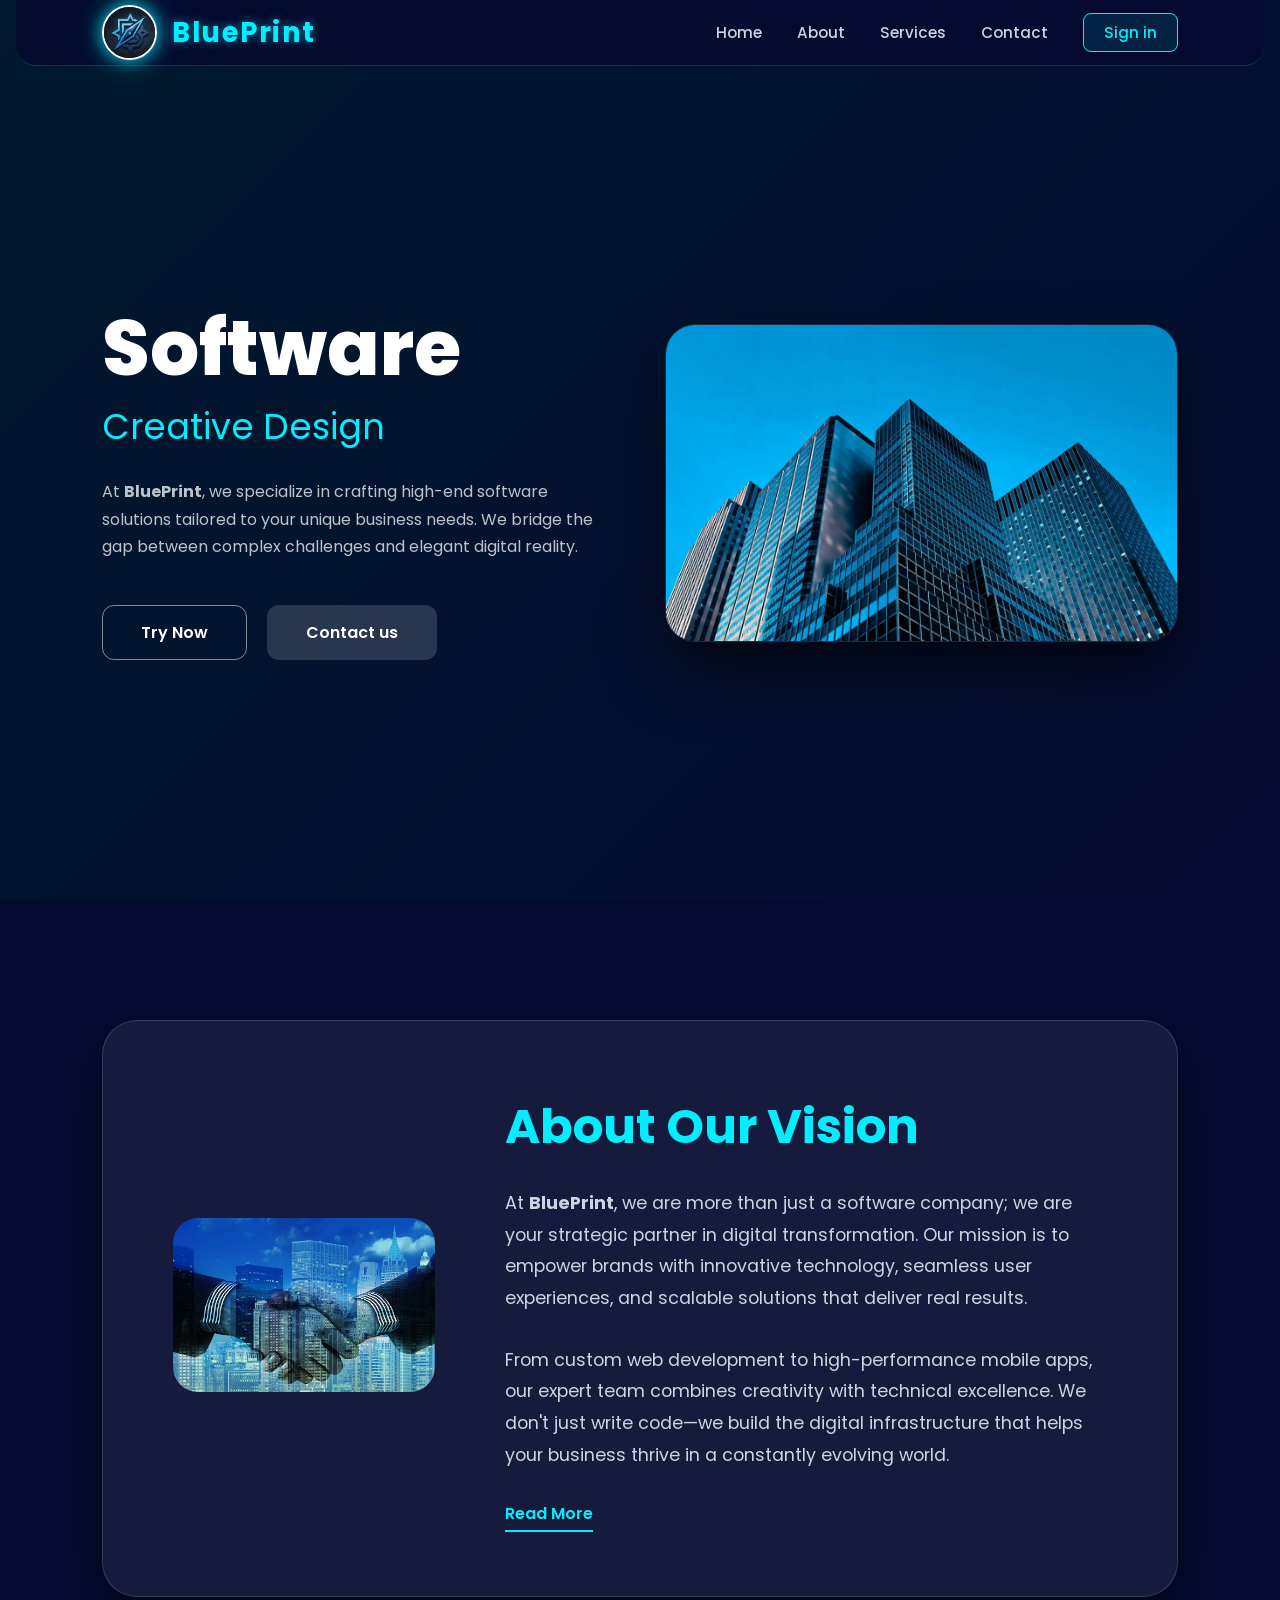
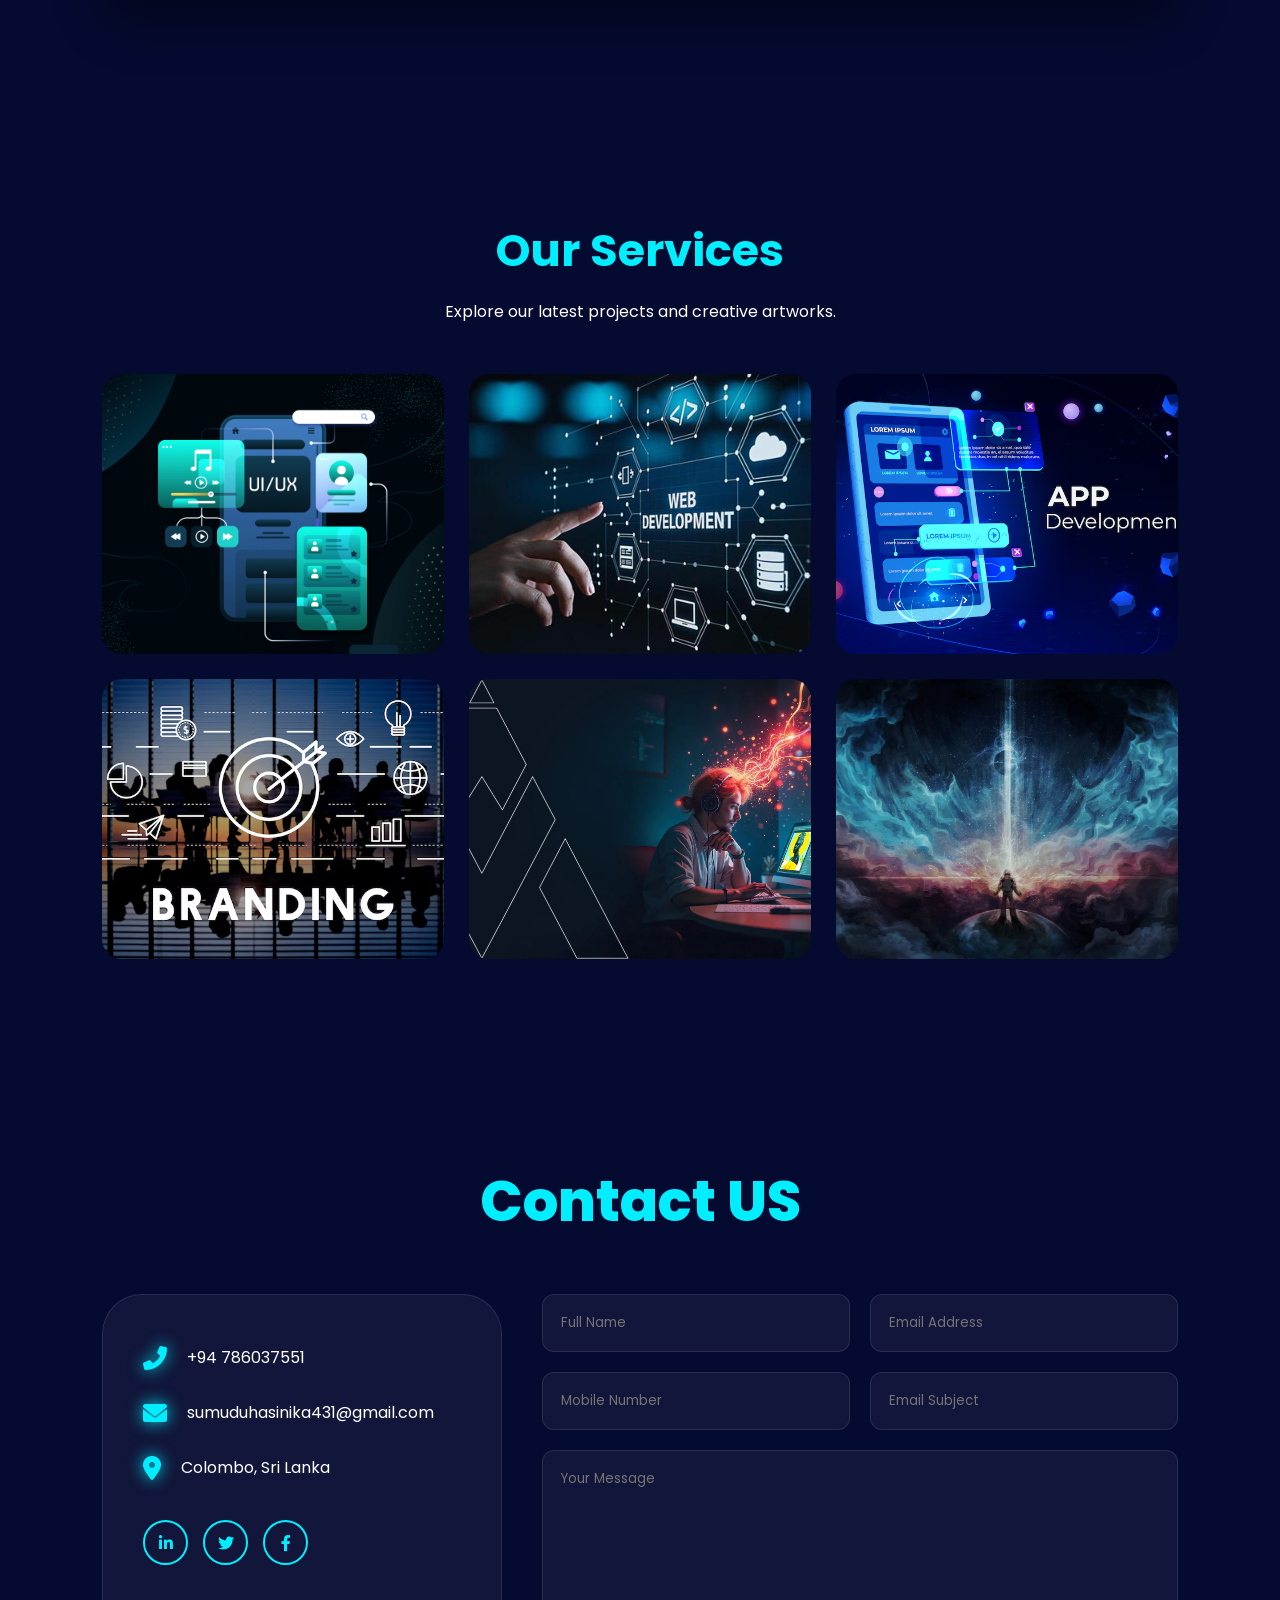
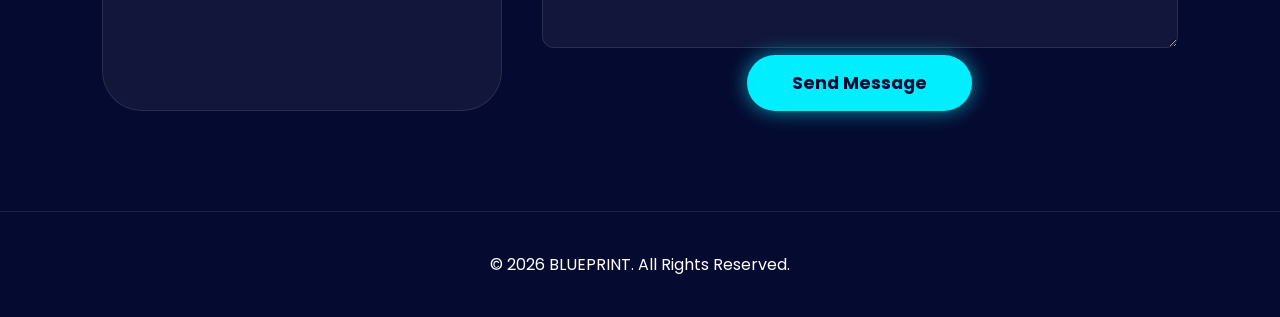
==== index.html @ 322b0992 "Add files via upload" ====
<!DOCTYPE html>
<html lang="en">

<head>
    <meta charset="UTF-8">
    <meta name="viewport" content="width=device-width, initial-scale=1.0">
    <title> BluePrint</title>
    <link rel="stylesheet" href="https://cdnjs.cloudflare.com/ajax/libs/font-awesome/6.0.0/css/all.min.css">
    <link rel="stylesheet" href="style.css">
</head>

<body>
    <div class="hero">
        <nav>
            <div class="logo">
                <img src="asseste/WhatsApp Image 2026-03-26 at 07.29.57.jpeg" alt="BluePrint Logo" class="logo-img">
                <span class="logo-text">BluePrint</span>
            </div>
            <ul>
                <li><a href="#">Home</a></li>
                <li><a href="#">About</a></li>
                <li><a href="#">Services</a></li>
                <li><a href="#">Contact</a></li>
                <li><a href="#" class="signin-btn">Sign in</a></li>
            </ul>
        </nav>

        <div class="content">
            <div class="hero-text">
                <h1>Software</h1>
                <h2>Creative Design</h2>
                <p>
                    At <strong>BluePrint</strong>, we specialize in crafting high-end software solutions
                    tailored to your unique business needs. We bridge the gap between
                    complex challenges and elegant digital reality.
                </p>
                <div class="buttons">
                    <a href="#" class="btn btn-outline">Try Now</a>
                    <a href="#" class="btn btn-fill">Contact us</a>
                </div>
            </div>

            <div class="hero-image">
                <img src="asseste/image 8.jpg" alt="Building Design" class="main-img">
            </div>
        </div>
    </div>

    <section class="about-section">
        <div class="about-container">
            <div class="about-image">
                <img src="asseste/image 1.webp" alt="Creative Design">
            </div>
            <div class="about-text">
                <h3>About Our Vision</h3>
                <p>
                    At <strong>BluePrint</strong>, we are more than just a software company; we are your strategic
                    partner in digital transformation. Our mission is to empower brands with
                    innovative technology, seamless user experiences, and scalable solutions that
                    deliver real results.
                </p>
                <p>
                    From custom web development to high-performance mobile apps, our expert team
                    combines creativity with technical excellence. We don't just write code—we
                    build the digital infrastructure that helps your business thrive in a
                    constantly evolving world.
                </p>
                <a href="#" class="btn-read">Read More</a>
            </div>
        </div>
    </section>

    <section class="gallery-section">
        <div class="gallery-header">
            <h2>Our Services</h2>
            <p>Explore our latest projects and creative artworks.</p>
        </div>

        <div class="gallery-grid">
            <div class="gallery-item">
                <img src="asseste/image 2.png" alt="Work 1">
                <div class="overlay"><span>UI/UX Design</span></div>
            </div>
            <div class="gallery-item">
                <img src="asseste/image 3.jpg" alt="Work 2">
                <div class="overlay"><span>Web Development</span></div>
            </div>
            <div class="gallery-item">
                <img src="asseste/image 4.avif" alt="Work 3">
                <div class="overlay"><span>Mobile App</span></div>
            </div>
            <div class="gallery-item">
                <img src="asseste/image 5.avif" alt="Work 4">
                <div class="overlay"><span>Branding</span></div>
            </div>
            <div class="gallery-item">
                <img src="asseste/image 6.webp" alt="Work 5">
                <div class="overlay"><span>Graphic Design</span></div>
            </div>
            <div class="gallery-item">
                <img src="asseste/image 7.jpg" alt="Work 6">
                <div class="overlay"><span>Digital Art</span></div>
            </div>
        </div>
    </section>

    <section class="contact-section" id="contact">
        <h2 class="main-title">Contact US</h2>

        <div class="contact-container">
            <div class="contact-info-box">
                <div class="info-item">
                    <i class="fas fa-phone-alt"></i>
                    <span>+94 786037551</span>
                </div>
                <div class="info-item">
                    <i class="fas fa-envelope"></i>
                    <span>sumuduhasinika431@gmail.com</span>
                </div>
                <div class="info-item">
                    <i class="fas fa-map-marker-alt"></i>
                    <span>Colombo, Sri Lanka</span>
                </div>

                <div class="social-icons-row">
                    <a href="#" class="s-icon"><i class="fab fa-linkedin-in"></i></a>
                    <a href="#" class="s-icon"><i class="fab fa-twitter"></i></a>
                    <a href="#" class="s-icon"><i class="fab fa-facebook-f"></i></a>
                </div>
            </div>

            <div class="contact-form-box">
                <form>
                    <div class="input-group">
                        <input type="text" placeholder="Full Name">
                        <input type="email" placeholder="Email Address">
                    </div>
                    <div class="input-group">
                        <input type="number" placeholder="Mobile Number">
                        <input type="text" placeholder="Email Subject">
                    </div>
                    <textarea placeholder="Your Message" rows="8"></textarea>
                    <div class="form-btn">
                        <button type="submit" class="send-btn">Send Message</button>
                    </div>
                </form>
            </div>
        </div>
    </section>

    <footer>
        <p>&copy; 2026 BLUEPRINT. All Rights Reserved.</p>
    </footer>
</body>

</html>
---- style.css ----
@import url('https://fonts.googleapis.com/css2?family=Poppins:wght@400;600;700&display=swap');


* {
    margin: 0;
    padding: 0;
    box-sizing: border-box;
    font-family: 'Poppins', sans-serif;
}

body {
    background-color: #050a30; 
    color: white;
    overflow-x: hidden;
    scroll-behavior: smooth;
}

.hero {
    width: 100%;
    min-height: 100vh;
    background: linear-gradient(135deg, #001a2e 0%, #050a30 100%);
    padding: 0 8%;
    display: flex;
    flex-direction: column;
}

nav {
    display: flex;
    align-items: center;
    justify-content: space-between;
    padding: 5px 5%;
    position: sticky;
    top: 0;
    z-index: 1000;
    background: rgba(5, 10, 48, 0.85); 
    backdrop-filter: blur(15px);
    border-bottom: 1px solid rgba(0, 238, 255, 0.2);
    border-radius: 0 0 20px 20px;
    margin: 0 -8%;
    padding-left: 8%;
    padding-right: 8%;
}

.logo {
    display: flex;
    align-items: center;
    gap: 15px;
}


.logo-img {
    width: 55px;
    height: 55px;
    border-radius: 50%;
    object-fit: cover;
    border: 2px solid #ffffff; 
    box-shadow: 0 0 15px rgba(0, 238, 255, 0.8), 
                0 0 30px rgba(0, 238, 255, 0.4);
    transition: 0.4s ease;
}

.logo-img:hover {
    transform: scale(1.1) rotate(5deg);
    box-shadow: 0 0 25px rgba(0, 238, 255, 1), 
                0 0 50px rgba(0, 238, 255, 0.6);
    border-color: #00eeff;
}

.logo-text {
    font-size: 1.7rem;
    font-weight: 700;
    color: #00eeff; 
    letter-spacing: 1.5px;
    text-shadow: 0 0 10px rgba(0, 238, 255, 0.5);
}

nav ul {
    display: flex;
    align-items: center;
    list-style: none;
}

nav ul li {
    margin-left: 35px;
}

nav ul li a {
    text-decoration: none;
    color: #cbd5e0;
    font-size: 0.95rem;
    font-weight: 500;
    transition: 0.3s;
    position: relative;
    padding-bottom: 5px;
}

nav ul li a::after {
    content: '';
    position: absolute;
    width: 0%;
    height: 2px;
    background: #00eeff;
    left: 0;
    bottom: 0;
    transition: width 0.3s ease;
}

nav ul li a:hover::after {
    width: 100%;
}

nav ul li a:hover {
    color: #00eeff;
}

.signin-btn {
    border: 1px solid #00eeff;
    padding: 8px 20px;
    border-radius: 8px;
    background: rgba(0, 238, 255, 0.1);
    color: #00eeff !important;
    transition: 0.3s;
}

.signin-btn:hover {
    background: #00eeff;
    color: #050a30 !important;
    box-shadow: 0 0 15px #00eeff;
}

/* Hero Content Area */
.content {
    display: flex;
    align-items: center;
    justify-content: space-between;
    flex: 1;
    padding: 50px 0;
    gap: 50px;
}

.hero-text {
    flex: 1;
    max-width: 650px;
}

.hero-text h1 {
    font-size: 4.8rem;
    line-height: 1.1;
    margin-bottom: 10px;
    font-weight: 800;
}

.hero-text h2 {
    font-size: 2.2rem;
    color: #00eeff;
    font-weight: 400;
    margin-bottom: 25px;
}

.hero-text p {
    font-size: 1rem;
    line-height: 1.7;
    color: #bdc3c7;
    margin-bottom: 45px;
}

.hero-image {
    flex: 1;
    display: flex;
    justify-content: flex-end;
}

.hero-image img {
    width: 100%;
    max-width: 580px;
    border-radius: 30px;
    box-shadow: 0 30px 60px rgba(0, 0, 0, 0.6);
    border: 1px solid rgba(255, 255, 255, 0.1);
    transition: transform 0.6s cubic-bezier(0.175, 0.885, 0.32, 1.275);
}

.hero-image img:hover {
    transform: translateY(-15px) scale(1.03);
}

.buttons {
    display: flex;
    gap: 20px;
}

.btn {
    text-decoration: none;
    color: white;
    padding: 14px 38px;
    border-radius: 12px;
    font-size: 1rem;
    font-weight: 600;
    transition: all 0.3s ease;
    border: 1px solid rgba(255, 255, 255, 0.5);
}

.btn:hover {
    color: #00eeff; 
    border-color: #00eeff;
    background: rgba(0, 238, 255, 0.05);
}

.btn-fill {
    background: rgba(255, 255, 255, 0.15);
    border-color: transparent;
}

/* --- 2. About Section --- */
.about-section {
    padding: 120px 8%;
}

.about-container {
    display: flex;
    align-items: center;
    justify-content: space-between;
    gap: 70px;
    background: rgba(255, 255, 255, 0.07); 
    backdrop-filter: blur(20px);
    padding: 70px;
    border-radius: 35px;
    border: 1px solid rgba(255, 255, 255, 0.15); 
    box-shadow: 0 25px 50px rgba(0, 0, 0, 0.4);
    transition: 0.4s ease;
}

.about-container:hover {
    transform: translateY(-8px);
    background: rgba(255, 255, 255, 0.1);
}

.about-image img {
    max-width: 100%;
    border-radius: 25px;
}

.about-text h3 {
    font-size: 3rem;
    margin-bottom: 25px;
    color: #00eeff;
}

.about-text p {
    font-size: 1.1rem;
    line-height: 1.8;
    color: #cbd5e0;
    margin-bottom: 30px;
}

.btn-read {
    text-decoration: none;
    color: #00eeff;
    font-weight: 600;
    border-bottom: 2px solid #00eeff;
    padding-bottom: 5px;
    transition: 0.3s;
}

.btn-read:hover {
    letter-spacing: 1px;
}

/* --- 3. Gallery Section --- */
.gallery-section {
    padding: 100px 8%;
    text-align: center;
}

.gallery-header h2 {
    font-size: 2.8rem;
    margin-bottom: 15px;
    color: #00eeff;
}

.gallery-grid {
    display: grid;
    grid-template-columns: repeat(auto-fit, minmax(320px, 1fr));
    gap: 25px;
    margin-top: 50px;
}

.gallery-item {
    position: relative;
    border-radius: 20px;
    overflow: hidden;
    height: 280px;
    cursor: pointer;
}

.gallery-item img {
    width: 100%;
    height: 100%;
    object-fit: cover;
    transition: 0.6s ease;
}

.gallery-item:hover img {
    transform: scale(1.1);
}

.overlay {
    position: absolute;
    inset: 0;
    background: linear-gradient(to top, rgba(0, 238, 255, 0.7), transparent);
    display: flex;
    align-items: flex-end;
    justify-content: center;
    padding-bottom: 30px;
    opacity: 0;
    transition: 0.4s ease;
}

.gallery-item:hover .overlay {
    opacity: 1;
}

/* --- 4. Contact Section --- */
.contact-section {
    padding: 100px 8%;
    text-align: center;
}

.main-title {
    font-size: 3.5rem;
    margin-bottom: 50px;
    font-weight: 800;
    color: #00eeff;
}

.contact-container {
    display: flex;
    justify-content: center;
    gap: 40px;
}

.contact-info-box {
    flex: 1;
    background: rgba(255, 255, 255, 0.05);
    padding: 50px 40px;
    border-radius: 40px;
    text-align: left;
    border: 1px solid rgba(255, 255, 255, 0.1);
}

.info-item {
    display: flex;
    align-items: center;
    gap: 20px;
    margin-bottom: 30px;
}

.info-item i {
    font-size: 1.5rem;
    color: #00eeff;
    filter: drop-shadow(0 0 8px #00eeff);
}

.social-icons-row {
    display: flex;
    gap: 15px;
    margin-top: 40px;
}

.s-icon {
    width: 45px;
    height: 45px;
    border: 2px solid #00eeff;
    border-radius: 50%;
    display: flex;
    align-items: center;
    justify-content: center;
    color: #00eeff;
    text-decoration: none;
    transition: 0.3s ease;
}

.s-icon:hover {
    background: #00eeff;
    color: #050a30;
    box-shadow: 0 0 20px #00eeff;
}

.contact-form-box {
    flex: 2;
}

.input-group {
    display: flex;
    gap: 20px;
    margin-bottom: 20px;
}

.contact-form-box input, .contact-form-box textarea {
    width: 100%;
    padding: 18px;
    background: rgba(255, 255, 255, 0.05);
    border: 1px solid rgba(255, 255, 255, 0.1);
    border-radius: 12px;
    color: white;
    outline: none;
    transition: 0.3s;
}

.contact-form-box input:focus, .contact-form-box textarea:focus {
    border-color: #00eeff;
    box-shadow: 0 0 10px rgba(0, 238, 255, 0.3);
}

.send-btn {
    padding: 15px 45px;
    background: #00eeff;
    border: none;
    border-radius: 30px;
    color: #050a30;
    font-size: 1.1rem;
    font-weight: 700;
    cursor: pointer;
    box-shadow: 0 0 20px rgba(0, 238, 255, 0.6);
    transition: 0.4s ease;
}

.send-btn:hover {
    transform: scale(1.05);
    box-shadow: 0 0 35px #00eeff;
}

footer {
    padding: 40px;
    text-align: center;
    border-top: 1px solid rgba(255,255,255,0.1);
}

/* --- Responsive Design --- */
@media (max-width: 992px) {
    nav {
        margin: 0;
        border-radius: 0;
    }
    .content, .about-container, .contact-container {
        flex-direction: column;
        text-align: center;
    }
    .input-group { flex-direction: column; }
    .hero-image, .about-image { justify-content: center; }
    nav ul { display: none; }
}
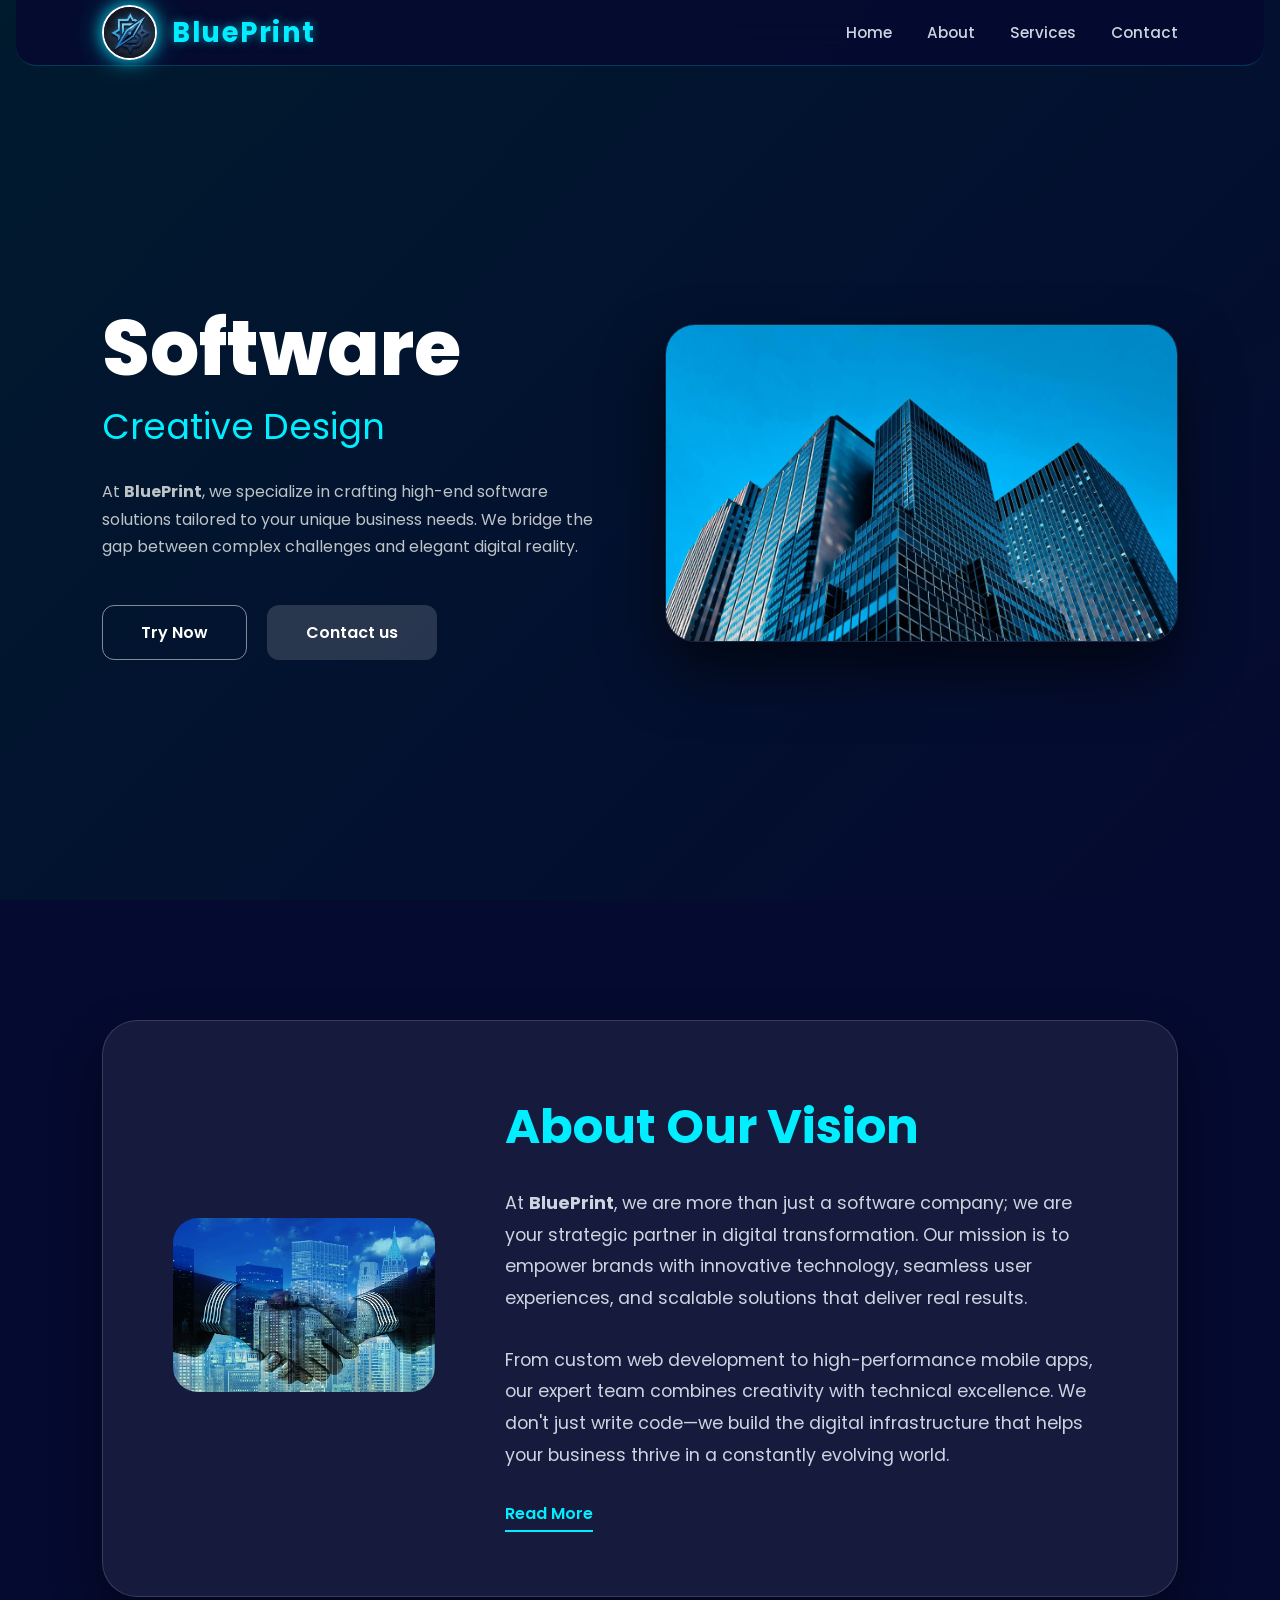
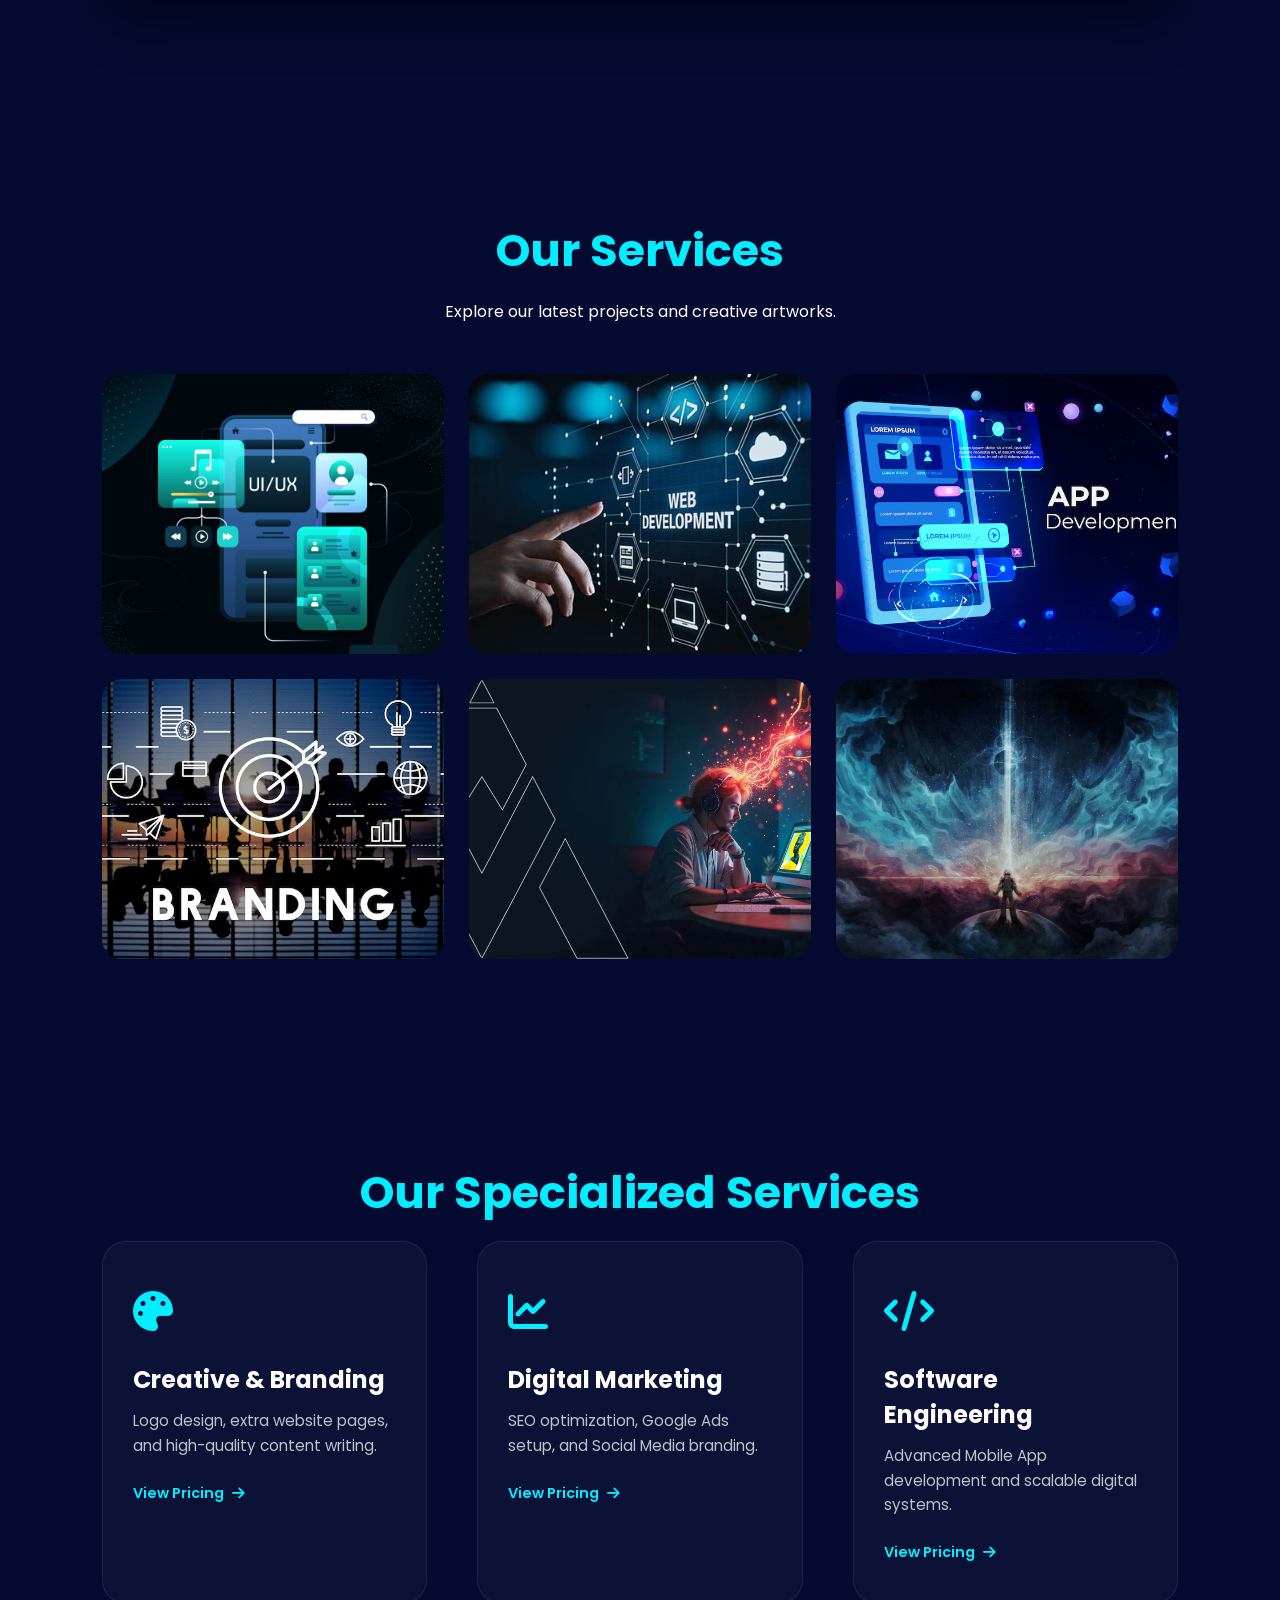
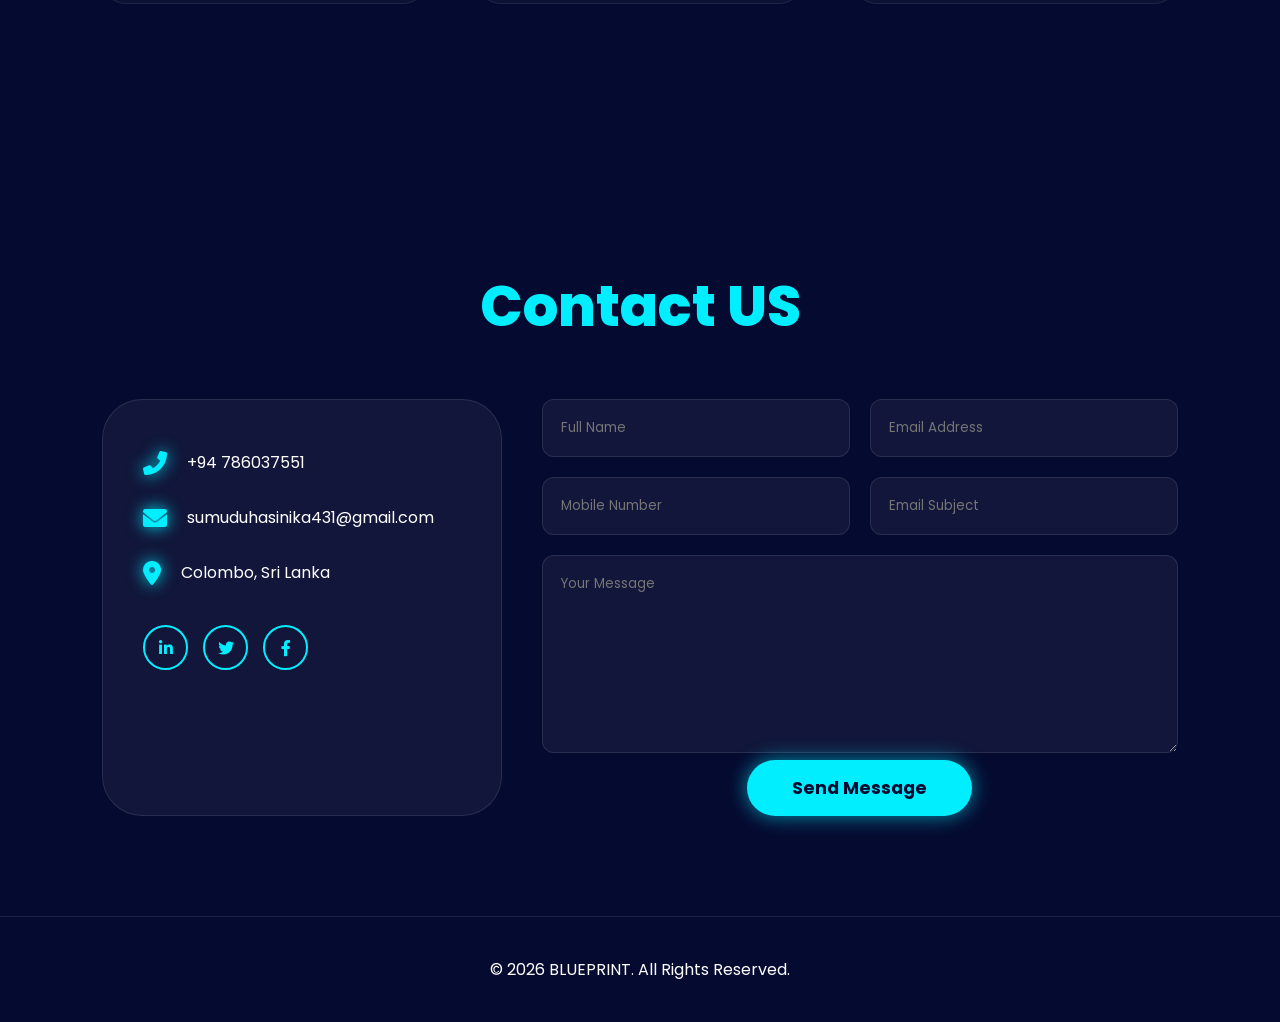
==== commit ab713cd8: "Update index.html" ====
--- a/index.html
+++ b/index.html
@@ -17,11 +17,11 @@
                 <span class="logo-text">BluePrint</span>
             </div>
             <ul>
-                <li><a href="#">Home</a></li>
-                <li><a href="#">About</a></li>
-                <li><a href="#">Services</a></li>
-                <li><a href="#">Contact</a></li>
-                <li><a href="#" class="signin-btn">Sign in</a></li>
+                <li><a href="#home">Home</a></li>
+                <li><a href="#about">About</a></li>
+                <li><a href="#services">Services</a></li>
+                <li><a href="#contact">Contact</a></li>
+                
             </ul>
         </nav>
 
@@ -104,6 +104,34 @@
         </div>
     </section>
 
+    <section class="interactive-services">
+    <h2 class="section-title">Our Specialized Services</h2>
+    
+
+    <div class="category-cards-grid">
+        <a href="creative-branding.html" class="category-card">
+            <div class="cat-icon"><i class="fas fa-palette"></i></div>
+            <h3>Creative & Branding</h3>
+            <p>Logo design, extra website pages, and high-quality content writing.</p>
+            <span class="view-btn">View Pricing <i class="fas fa-arrow-right"></i></span>
+        </a>
+
+        <a href="digital-marketing.html" class="category-card">
+            <div class="cat-icon"><i class="fas fa-chart-line"></i></div>
+            <h3>Digital Marketing</h3>
+            <p>SEO optimization, Google Ads setup, and Social Media branding.</p>
+            <span class="view-btn">View Pricing <i class="fas fa-arrow-right"></i></span>
+        </a>
+
+        <a href="software-engineering.html" class="category-card">
+            <div class="cat-icon"><i class="fas fa-code"></i></div>
+            <h3>Software Engineering</h3>
+            <p>Advanced Mobile App development and scalable digital systems.</p>
+            <span class="view-btn">View Pricing <i class="fas fa-arrow-right"></i></span>
+        </a>
+    </div>
+</section>
+
     <section class="contact-section" id="contact">
         <h2 class="main-title">Contact US</h2>
 
@@ -151,6 +179,7 @@
     <footer>
         <p>&copy; 2026 BLUEPRINT. All Rights Reserved.</p>
     </footer>
+    <script src="script.js"></script>
 </body>
 
-</html>+</html>
--- a/style.css
+++ b/style.css
@@ -449,4 +449,283 @@
     .input-group { flex-direction: column; }
     .hero-image, .about-image { justify-content: center; }
     nav ul { display: none; }
-}+}
+
+/* ==========================================================================
+   INTERACTIVE CATEGORIES & PRICE CHARTS CSS
+   ========================================================================== */
+
+.interactive-services {
+    padding: 100px 8%;
+    text-align: center;
+}
+.section-title{
+    font-size: 2.8rem;
+    margin-bottom: 15px;
+    color: #00eeff;
+}
+
+/* 1. Main Category Cards Layout */
+.category-cards-grid {
+    display: grid;
+    grid-template-columns: repeat(auto-fit, minmax(280px, 1fr));
+    gap: 50px;
+    margin-bottom: 60px;
+}
+
+.category-card {
+    background: rgba(255, 255, 255, 0.03);
+    border: 1px solid rgba(255, 255, 255, 0.08);
+    border-radius: 24px;
+    padding: 40px 30px;
+    cursor: pointer;
+    transition: all 0.3s ease;
+    text-align: left;
+    position: relative;
+    overflow: hidden;
+}
+
+.cat-icon {
+    font-size: 2.5rem;
+    color: #00eeff;
+    margin-bottom: 20px;
+}
+
+.category-card h3 {
+    font-size: 1.5rem;
+    margin-bottom: 12px;
+    color: white;
+}
+
+.category-card p {
+    font-size: 0.95rem;
+    color: #bdc3c7;
+    line-height: 1.6;
+    margin-bottom: 25px;
+}
+
+.view-btn {
+    font-size: 0.9rem;
+    font-weight: 600;
+    color: #00eeff;
+    display: flex;
+    align-items: center;
+    gap: 8px;
+    transition: 0.3s;
+}
+
+/* Active and Hover States for Main Categories */
+.category-card {
+    background: rgba(255, 255, 255, 0.03);
+    border: 1px solid rgba(255, 255, 255, 0.08);
+    border-radius: 24px;
+    padding: 40px 30px;
+    cursor: pointer;
+    transition: all 0.3s ease;
+    text-align: left;
+    position: relative;
+    overflow: hidden;
+    
+    /* <a> ටැග් එකක් නිසා එකතු කළ යුතු කොටස් */
+    text-decoration: none; 
+    display: block; 
+}
+
+/* Hover එක කලින් විදිහටම වැඩ කරන්න */
+.category-card:hover {
+    background: rgba(0, 238, 255, 0.05);
+    border-color: #00eeff;
+    box-shadow: 0 10px 30px rgba(0, 238, 255, 0.1);
+    transform: translateY(-5px);
+}
+/* 2. Price Panels (Hidden by default, shown when active) */
+.price-chart-panel {
+    display: none;
+    animation: fadeIn 0.5s ease forwards;
+}
+
+.price-chart-panel.active {
+    display: block;
+}
+
+.panel-header {
+    margin-bottom: 40px;
+    border-bottom: 1px solid rgba(255, 255, 255, 0.1);
+    padding-bottom: 15px;
+    text-align: left;
+}
+
+.panel-header h3 {
+    font-size: 1.8rem;
+    color: #00eeff;
+}
+
+/* Inner Pricing Cards Grid */
+.inner-cards-grid {
+    display: grid;
+    grid-template-columns: repeat(auto-fit, minmax(280px, 1fr));
+    gap: 25px;
+}
+
+.inner-cards-grid.single-center {
+    grid-template-columns: 1fr;
+    max-width: 450px;
+    margin: 0 auto;
+}
+
+.inner-price-card {
+    background: rgba(255, 255, 255, 0.04);
+    border: 1px solid rgba(255, 255, 255, 0.06);
+    border-radius: 20px;
+    padding: 35px 25px;
+    text-align: center;
+    position: relative;
+}
+
+.inner-price-card h4 {
+    font-size: 1.3rem;
+    color: white;
+    margin-bottom: 15px;
+}
+
+.inner-price-card .price {
+    font-size: 1.8rem;
+    font-weight: 700;
+    color: #00eeff;
+    margin-bottom: 15px;
+    text-shadow: 0 0 10px rgba(0, 238, 255, 0.2);
+}
+
+.inner-price-card .price span {
+    font-size: 0.85rem;
+    display: block;
+    color: #cbd5e0;
+}
+
+.inner-price-card .desc {
+    font-size: 0.9rem;
+    color: #cbd5e0;
+    line-height: 1.6;
+}
+
+/* Highlights inside panels */
+.inner-price-card.highlighted {
+    background: rgba(255, 255, 255, 0.07);
+    border-color: rgba(255, 255, 255, 0.15);
+}
+
+.inner-price-card.premium {
+    border: 1px solid #00eeff;
+    background: linear-gradient(145deg, rgba(5, 10, 48, 0.9) 0%, rgba(0, 238, 255, 0.05) 100%);
+}
+
+.inner-price-card .badge {
+    position: absolute;
+    top: -12px;
+    left: 50%;
+    transform: translateX(-50%);
+    background: #00eeff;
+    color: #050a30;
+    padding: 4px 15px;
+    border-radius: 20px;
+    font-size: 0.75rem;
+    font-weight: 700;
+    text-transform: uppercase;
+}
+
+/* Panel Animations */
+@keyframes fadeIn {
+    from { opacity: 0; transform: translateY(15px); }
+    to { opacity: 1; transform: translateY(0); }
+}
+
+/* 400px and Below Mobile Responsiveness */
+@media (max-width: 400px) {
+    .interactive-services { padding: 50px 5%; }
+    .category-card { padding: 30px 20px; }
+    .category-card h3 { font-size: 1.3rem; }
+    .panel-header h3 { font-size: 1.4rem; }
+    .inner-price-card { padding: 25px 15px; }
+    .inner-price-card .price { font-size: 1.5rem; }
+}
+/* --- Inner Price Cards Update with Images & Icons --- */
+
+.inner-price-card {
+    background: rgba(255, 255, 255, 0.03);
+    border: 1px solid rgba(255, 255, 255, 0.06);
+    border-radius: 24px;
+    padding: 25px;
+    text-align: center;
+    position: relative;
+    overflow: hidden;
+    transition: all 0.4s ease;
+}
+
+/* 1. Image එක දාන කොටස */
+.card-image-box {
+    width: 100%;
+    height: 140px;
+    background: rgba(0, 238, 255, 0.03);
+    border-radius: 16px;
+    margin-bottom: 45px; /* Badge එකට ඉඩ තැබීමට */
+    display: flex;
+    align-items: center;
+    justify-content: center;
+    border: 1px solid rgba(255, 255, 255, 0.05);
+    position: relative;
+    overflow: hidden;
+}
+
+/* දැනට තියෙන ලොකු Icon එක (පස්සේ ඕන නම් <img> එකක් දාන්න පුළුවන්) */
+.img-placeholder-icon {
+    font-size: 3.5rem;
+    color: rgba(0, 238, 255, 0.25);
+    filter: drop-shadow(0 0 15px rgba(0, 238, 255, 0.2));
+    transition: 0.4s ease;
+}
+
+/* 2. මැද තියෙන රවුම් Icon Badge එක */
+.card-icon-badge {
+    width: 50px;
+    height: 50px;
+    background: #050a30;
+    border: 2px solid #00eeff;
+    color: #00eeff;
+    border-radius: 50%;
+    display: flex;
+    align-items: center;
+    justify-content: center;
+    font-size: 1.2rem;
+    position: absolute;
+    top: 140px; /* card-image-box එකේ උස අනුව */
+    left: 50%;
+    transform: translate(-50%, -50%);
+    box-shadow: 0 0 15px rgba(0, 238, 255, 0.4);
+    z-index: 2;
+    transition: 0.4s ease;
+}
+
+/* Hover Animation Effects */
+.animate-card:hover {
+    transform: translateY(-8px);
+    border-color: rgba(0, 238, 255, 0.3);
+    background: rgba(255, 255, 255, 0.06);
+    box-shadow: 0 15px 35px rgba(0, 238, 255, 0.08);
+}
+
+.animate-card:hover .img-placeholder-icon {
+    transform: scale(1.1);
+    color: rgba(0, 238, 255, 0.5);
+}
+
+.animate-card:hover .card-icon-badge {
+    background: #00eeff;
+    color: #050a30;
+    box-shadow: 0 0 25px #00eeff;
+}
+
+/* Highlighted (Middle) Card Glow */
+.inner-price-card.highlighted {
+    background: rgba(0, 238, 255, 0.02);
+    border-color: rgba(0, 238, 255, 0.2);
+}
